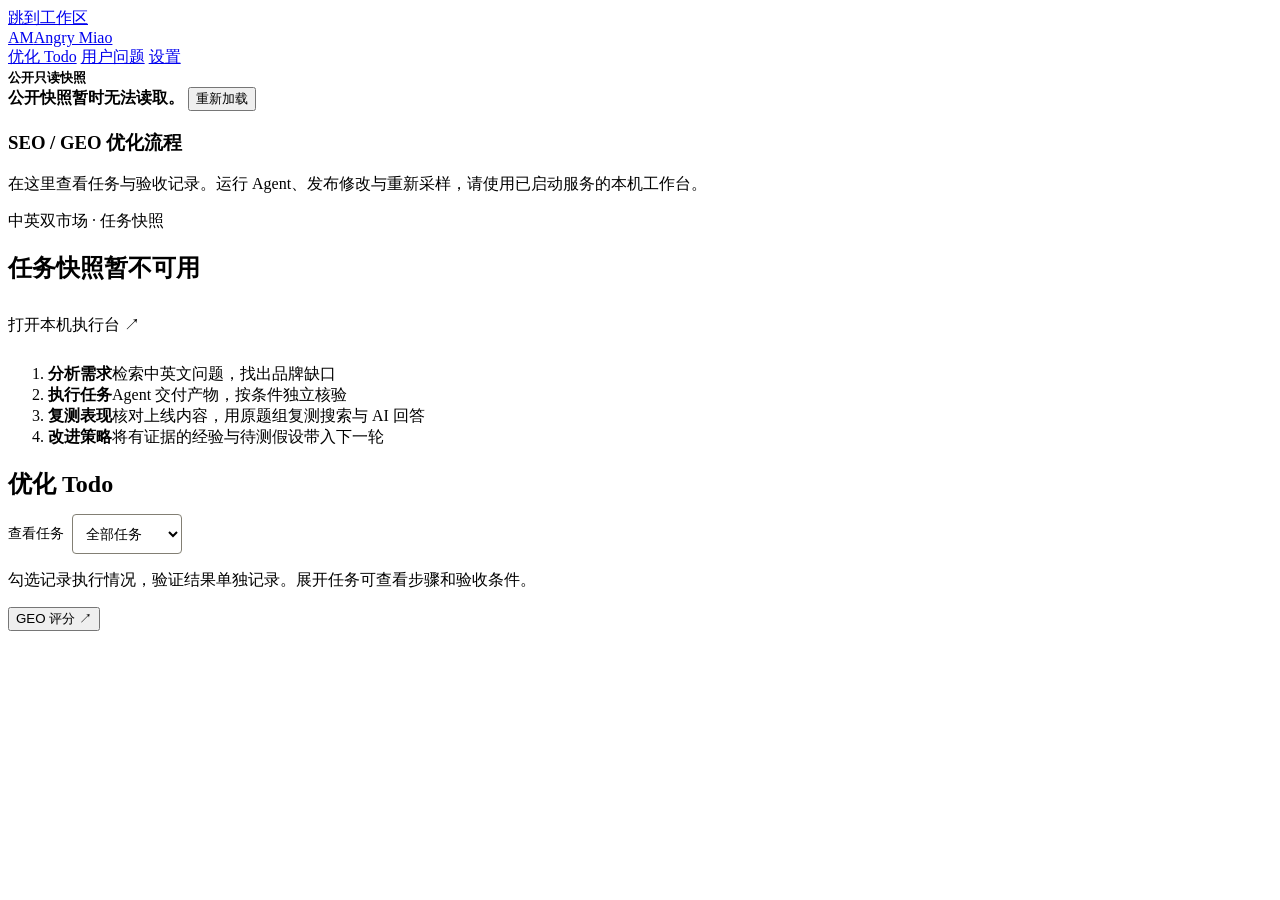
==== pages/index.html @ 888cfc14 "Build a public GitHub Pages workbench from reviewed SEO and GEO snapshots" ====
<!doctype html>
<html lang="zh-CN">
<head>
  <meta charset="utf-8">
  <meta name="viewport" content="width=device-width, initial-scale=1">
  <meta name="color-scheme" content="light">
  <meta name="description" content="Angry Miao SEO/GEO 公开工作台：查看优化任务、中文与英文用户问题、历史 AI 品牌命中评分。">
  <title>AM SEO / GEO 公开工作台 · Angry Miao</title>
  <link rel="stylesheet" href="./styles.css">
  <link rel="stylesheet" href="./pages.css">
  <script src="./pages.js" defer></script>
</head>
<body>
  <a class="skip-workspace" href="#workspace-main">跳到工作区</a>
  <header class="workspace-header">
    <div class="workspace-nav">
      <a class="workspace-brand" href="#todo" aria-label="Angry Miao 工作台首页"><span class="workspace-monogram" aria-hidden="true">AM</span><span>Angry Miao</span></a>
      <nav aria-label="主导航">
        <a class="nav-link active" href="#todo" aria-current="page">优化 Todo</a>
        <a class="nav-link" href="#questions">用户问题</a>
        <a class="nav-link" href="#settings">设置</a>
      </nav>
      <span class="workspace-connection snapshot-label">公开只读快照</span>
    </div>
  </header>
  <div class="main-shell"><main id="workspace-main" tabindex="-1">
    <noscript><p class="notice">请启用 JavaScript 查看任务快照，或<a href="https://github.com/khonsou/AMGEO">打开项目仓库</a>。</p></noscript>
    <div id="load-error" class="notice error" role="alert" hidden>
      <strong>公开快照暂时无法读取。</strong> <button type="button" id="reload-data" class="button secondary">重新加载</button>
    </div>
    <section id="todo" data-view="todo" aria-labelledby="guide-heading">
      <section class="cycle-guide" aria-labelledby="guide-heading">
        <header class="guide-heading"><h1 id="guide-heading">SEO / GEO 优化流程</h1></header>
        <p class="guide-start">在这里查看任务与验收记录。运行 Agent、发布修改与重新采样，请使用已启动服务的本机工作台。</p>
        <div class="guide-workspace">
          <div class="guide-current">
            <div role="status">
              <p id="guide-round" class="guide-meta">中英双市场 · 任务快照</p>
              <h2 id="guide-status">正在读取任务…</h2>
              <p id="guide-progress" class="guide-progress"></p>
            </div>
            <div class="guide-actions">
              <a href="http://127.0.0.1:8787/#todo" class="button primary" rel="noreferrer">打开本机执行台 ↗</a>
              <button type="button" id="review-tasks" class="public-secondary" disabled>查看优化 Todo</button>
            </div>
          </div>
          <ol id="guide-steps" aria-label="每轮工作流程">
            <li><strong>分析需求</strong><span>检索中英文问题，找出品牌缺口</span></li>
            <li><strong>执行任务</strong><span>Agent 交付产物，按条件独立核验</span></li>
            <li><strong>复测表现</strong><span>核对上线内容，用原题组复测搜索与 AI 回答</span></li>
            <li><strong>改进策略</strong><span>将有证据的经验与待测假设带入下一轮</span></li>
          </ol>
        </div>
      </section>
      <section id="task-board" aria-labelledby="tasks-heading">
        <h2 id="tasks-heading" class="todo-heading">优化 Todo</h2>
        <div class="todo-controls">
          <div id="task-counts" class="todo-progress" aria-label="任务统计"></div>
          <label class="public-filter">查看任务
            <select id="task-filter"><option value="all">全部任务</option><option value="failed">验证不通过</option><option value="passed">验证通过</option><option value="not_checked">待验证</option><option value="done">已勾选</option><option value="pending">未勾选</option></select>
          </label>
        </div>
        <p id="todo-record-date" class="snapshot-meta"></p>
        <p class="todo-explanation">勾选记录执行情况，验证结果单独记录。展开任务可查看步骤和验收条件。</p>
        <div id="task-list"></div>
      </section>
    </section>
    <section id="questions" data-view="questions" aria-labelledby="questions-heading" hidden>
      <div class="page-heading"><div><h1 id="questions-heading">用户问题</h1><p class="lede">按产品选购、替代方案、操作和具体事实整理的中英文种子问题。</p></div></div>
      <div class="public-toolbar">
        <label class="public-filter">语言<select id="question-locale"><option value="all">中英全部</option><option value="zh-CN">中文</option><option value="en-US">English</option></select></label>
        <label class="public-filter">问题类型<select id="question-intent"><option value="all">全部类型</option></select></label>
      </div>
      <p id="question-count" class="snapshot-meta" role="status"></p>
      <ul id="question-list" class="public-questions"></ul>
    </section>
    <section id="settings" data-view="settings" aria-labelledby="settings-heading" hidden>
      <div class="page-heading"><div><h1 id="settings-heading">设置与来源</h1></div></div>
      <details class="settings-section" open><summary>工作台与数据</summary>
        <div class="public-settings-body"><p>公开工作台展示仓库发布的任务、种子问题与历史 API 测试摘要。更新来自项目发布。</p>
          <p><a href="https://github.com/khonsou/AMGEO">项目源码与使用说明 ↗</a></p>
        </div>
      </details>
      <details class="settings-section"><summary>启动执行与采样</summary>
        <div class="public-settings-body"><p>先在自己的设备启动 AM SEO 服务，再打开本机工作台，运行 Agent、设置 API 连接或提交验收记录。</p>
          <p><a href="http://127.0.0.1:8787/#todo" rel="noreferrer">打开本机执行台 ↗</a></p>
        </div>
      </details>
    </section>
  </main></div>
  <aside id="geo-score-widget" class="geo-score-widget" aria-label="GEO 评分浮窗">
    <button id="score-float-toggle" class="score-float-toggle" type="button" aria-expanded="false" aria-controls="score-float-panel">GEO 评分 ↗</button>
    <section id="score-float-panel" class="score-float-panel" aria-labelledby="score-title" hidden>
      <div class="float-heading"><h2 id="score-title">GEO 评分</h2><button id="score-float-close" type="button" class="icon-button" aria-label="收起评分">×</button></div>
      <p id="score-source-summary" class="snapshot-meta"></p>
      <div id="score-groups" class="focus-score-grid"></div>
      <p class="focus-scope">未联网 API 的品牌或产品命中率。分母是已完成题数，空回答计入；错误和未运行题单列。</p>
    </section>
  </aside>
</body>
</html>
---- pages/pages.css ----
.snapshot-label { color: var(--muted); font-size: 13px; font-weight: 600; white-space: nowrap; }
#tasks-heading { margin-bottom: 14px; }
.public-toolbar { display: flex; align-items: center; flex-wrap: wrap; gap: 12px 24px; padding-block: 16px; border-block: 1px solid var(--line); }
.public-filter { display: inline-flex; align-items: center; gap: 8px; color: var(--muted); font-size: 14px; }
.public-filter select { cursor: pointer; max-width: 100%; width: auto; margin: 0; min-height: 40px; padding: 5px 9px; background: var(--paper); color: var(--ink); font: inherit; border: 1px solid #827f74; border-radius: 4px; }
.snapshot-meta { font-size: 13px; line-height: 1.65; color: var(--muted); margin-block: 12px; overflow-wrap: anywhere; }
.public-questions { list-style: none; margin: 0; padding: 0; }
.public-questions li { padding: 16px; display: grid; gap: 4px; border-bottom: 1px solid var(--line); background: var(--paper); }
.public-questions small,.public-task summary small { color: var(--muted); font-size: 13px; }
.public-task { background: var(--paper); margin: 0; padding: 0 14px; border-bottom: 1px solid var(--line); }
.public-task summary { display: grid; grid-template-columns: 1fr auto; align-items: center; gap: 4px 16px; cursor: pointer; padding: 13px 0; color: var(--ink); }
.public-task summary::-webkit-details-marker { display: none; }
.public-task summary strong { min-width: 0; overflow-wrap: anywhere; }
.public-task summary small { grid-column: 1; }
.public-task summary .todo-validation { grid-column: 2; grid-row: 1/3; align-self: center; }
.public-task[open] summary strong { text-decoration: underline; text-underline-offset: 3px; }
.public-task .public-instructions { padding-block: 0 16px; color: var(--ink); overflow-wrap: anywhere; }
.public-instructions h4 { margin: 10px 0 4px; font-size: 14px; }
.public-instructions ol,.public-instructions ul { margin: 0; padding-left: 24px; font-size: 14px; }
.public-settings-body { padding: 4px 16px 20px; max-width: 70ch; }
.public-settings-body a { text-decoration: underline; text-underline-offset: 3px; }
.public-settings-body p + p { margin-top: 12px; }
@media (pointer: coarse) { .public-filter select { min-height: 44px; } .public-settings-body a { display: inline-flex; align-items: center; min-height: 44px; } }
.guide-actions a.button.primary { color: var(--on-accent); text-decoration: none; }
.public-secondary { min-height: 44px; padding: 0; border: 0; background: transparent; color: white; font: inherit; font-size: 13px; font-weight: 600; text-decoration: underline; text-underline-offset: 4px; }
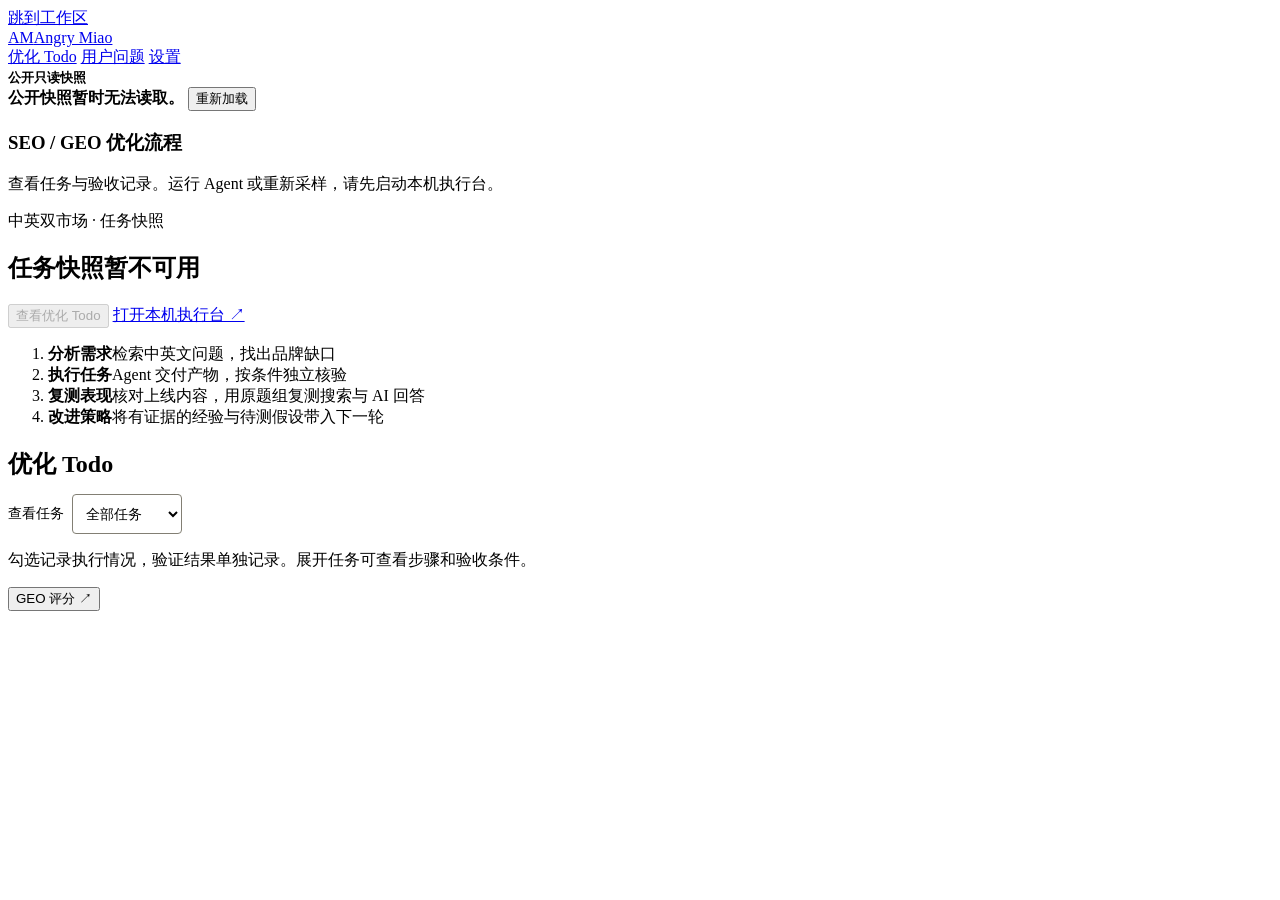
==== commit eab5c6df: "Give the workbench a content-first layout and natural desk frame" ====
--- a/pages/index.html
+++ b/pages/index.html
@@ -8,10 +8,12 @@
   <title>AM SEO / GEO 公开工作台 · Angry Miao</title>
   <link rel="stylesheet" href="./styles.css">
   <link rel="stylesheet" href="./pages.css">
+  <link rel="stylesheet" href="./lifestyle.css">
   <script src="./pages.js" defer></script>
 </head>
 <body>
   <a class="skip-workspace" href="#workspace-main">跳到工作区</a>
+  <div class="workbench-frame">
   <header class="workspace-header">
     <div class="workspace-nav">
       <a class="workspace-brand" href="#todo" aria-label="Angry Miao 工作台首页"><span class="workspace-monogram" aria-hidden="true">AM</span><span>Angry Miao</span></a>
@@ -31,7 +33,7 @@
     <section id="todo" data-view="todo" aria-labelledby="guide-heading">
       <section class="cycle-guide" aria-labelledby="guide-heading">
         <header class="guide-heading"><h1 id="guide-heading">SEO / GEO 优化流程</h1></header>
-        <p class="guide-start">在这里查看任务与验收记录。运行 Agent、发布修改与重新采样，请使用已启动服务的本机工作台。</p>
+        <p class="guide-start">查看任务与验收记录。运行 Agent 或重新采样，请先启动本机执行台。</p>
         <div class="guide-workspace">
           <div class="guide-current">
             <div role="status">
@@ -40,8 +42,8 @@
               <p id="guide-progress" class="guide-progress"></p>
             </div>
             <div class="guide-actions">
-              <a href="http://127.0.0.1:8787/#todo" class="button primary" rel="noreferrer">打开本机执行台 ↗</a>
-              <button type="button" id="review-tasks" class="public-secondary" disabled>查看优化 Todo</button>
+              <button type="button" id="review-tasks" class="button primary" disabled>查看优化 Todo</button>
+              <a href="http://127.0.0.1:8787/#todo" rel="noreferrer">打开本机执行台 ↗</a>
             </div>
           </div>
           <ol id="guide-steps" aria-label="每轮工作流程">
@@ -88,6 +90,7 @@
       </details>
     </section>
   </main></div>
+  </div>
   <aside id="geo-score-widget" class="geo-score-widget" aria-label="GEO 评分浮窗">
     <button id="score-float-toggle" class="score-float-toggle" type="button" aria-expanded="false" aria-controls="score-float-panel">GEO 评分 ↗</button>
     <section id="score-float-panel" class="score-float-panel" aria-labelledby="score-title" hidden>
